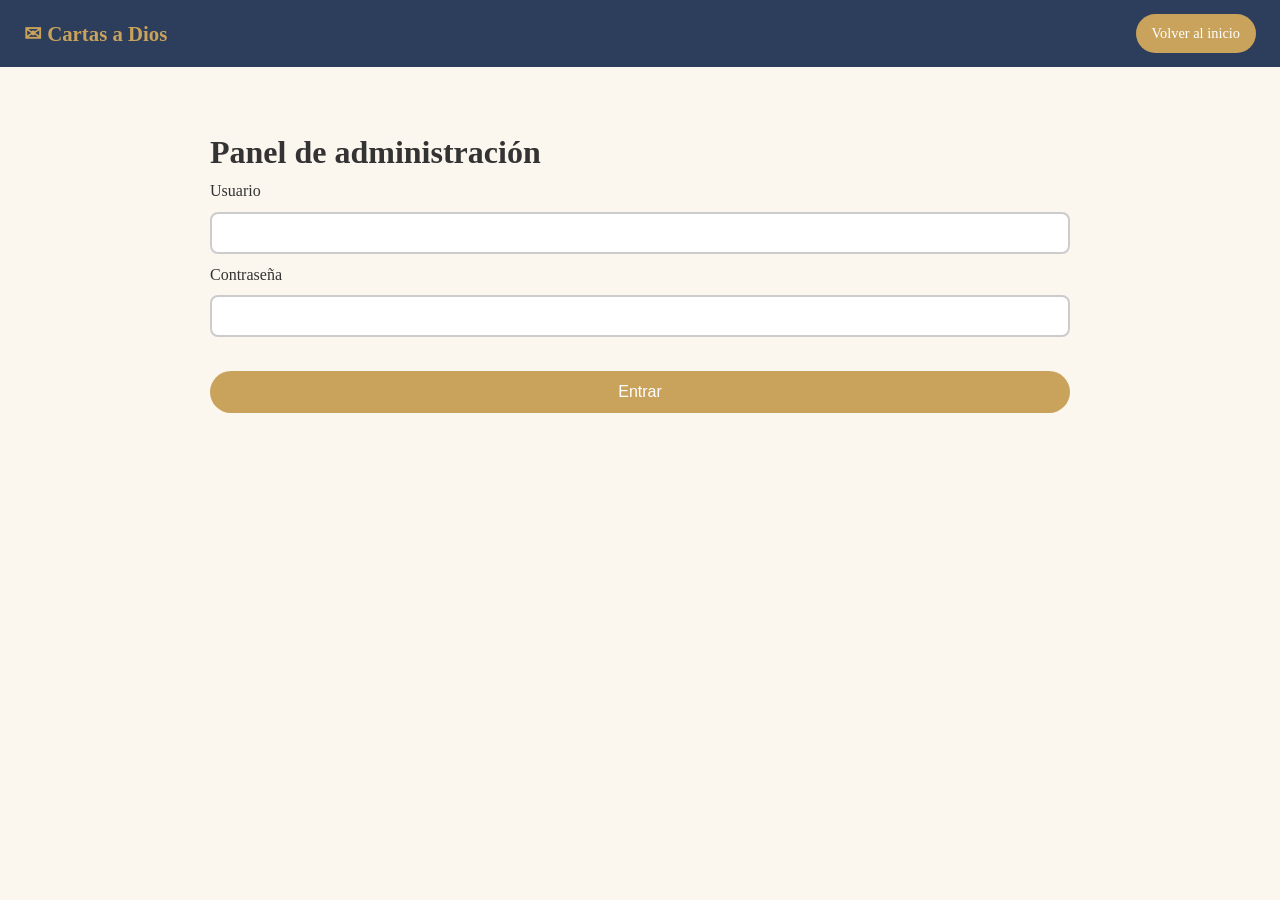
==== admin.html @ 880c37df "base" ====
<!DOCTYPE html>
<html lang="es">
<head>
  <meta charset="UTF-8">
  <meta name="viewport" content="width=device-width, initial-scale=1.0">
  <title>Admin · Cartas a Dios</title>
  <link rel="stylesheet" href="css/style.css">
</head>
<body>
  <header class="header">
    <a href="index.html" class="logo">✉ Cartas a Dios</a>
    <a href="index.html" class="boton-chico">Volver al inicio</a>
  </header>

  <main class="seccion">
    <h1>Panel de administración</h1>

    <!-- LOGIN -->
    <form id="form-login" class="form" novalidate>
      <label for="usuario">Usuario</label>
      <input type="text" id="usuario">
      <label for="clave">Contraseña</label>
      <input type="password" id="clave">
      <p id="error-login" class="error"></p>
      <button type="submit" class="boton">Entrar</button>
    </form>

    <!-- ZONA PRIVADA -->
    <div id="zona-admin" style="display:none">
      <p>Total de cartas guardadas: <strong id="total"></strong></p>
      <button id="btn-salir" class="boton-chico">Cerrar sesión</button>
      <div id="admin-lista" class="cards"></div>
    </div>
  </main>

  <script src="js/admin.js"></script>
</body>
</html>
---- css/style.css ----
/* VARIABLES: cambia aquí los colores de toda la página */
:root {
  --crema: #fbf6ee;
  --azul: #2c3e5c;
  --dorado: #c9a25b;
  --suave: #f1e7d6;
  --texto: #333;
  --blanco: #fff;
  --error: #b3261e;
  --ok: #2e7d32;
}

* { box-sizing: border-box; margin: 0; padding: 0; }
html { scroll-behavior: smooth; }

body {
  font-family: Georgia, "Times New Roman", serif;
  background: var(--crema);
  color: var(--texto);
  line-height: 1.6;
}

/* HEADER */
.header {
  display: flex;
  justify-content: space-between;
  align-items: center;
  padding: 14px 24px;
  background: var(--azul);
  position: sticky;
  top: 0;
  z-index: 10;
}
.logo { color: var(--dorado); font-size: 1.3rem; text-decoration: none; font-weight: bold; }
.menu { display: flex; gap: 20px; }
.menu a { color: var(--blanco); text-decoration: none; }
.menu a:hover { color: var(--dorado); }
.btn-menu { display: none; background: none; border: none; color: var(--blanco); font-size: 1.8rem; cursor: pointer; }

/* HERO */
.hero {
  text-align: center;
  padding: 80px 20px;
  background: linear-gradient(180deg, var(--suave), var(--crema));
}
.hero h1 { font-size: 2.8rem; color: var(--azul); }
.versiculo-dia {
  max-width: 650px;
  margin: 30px auto;
  padding: 24px;
  background: var(--blanco);
  border-left: 5px solid var(--dorado);
  border-radius: 10px;
  box-shadow: 0 4px 12px rgba(0,0,0,.08);
  animation: aparecer 1.2s ease;
}
.versiculo-dia blockquote { font-style: italic; font-size: 1.2rem; margin: 10px 0; }
.versiculo-dia cite { color: var(--dorado); font-weight: bold; }
@keyframes aparecer { from { opacity: 0; transform: translateY(20px); } to { opacity: 1; transform: none; } }

/* SECCIONES */
.seccion { padding: 60px 20px; max-width: 900px; margin: 0 auto; }
.seccion h2 { color: var(--azul); margin-bottom: 20px; }
.alterna { max-width: none; background: var(--suave); }
.alterna > * { max-width: 700px; margin-left: auto; margin-right: auto; }

.acerca-grid { display: flex; gap: 24px; align-items: center; flex-wrap: wrap; }
.foto { width: 180px; height: 180px; object-fit: cover; border-radius: 50%; border: 4px solid var(--dorado); }
.acerca-grid ul { margin: 10px 0 0 20px; }

/* BOTONES */
.boton, .boton-chico {
  display: inline-block;
  background: var(--dorado);
  color: var(--blanco);
  border: none;
  padding: 12px 26px;
  border-radius: 25px;
  text-decoration: none;
  cursor: pointer;
  font-size: 1rem;
  transition: transform .2s, background .2s;
}
.boton:hover, .boton-chico:hover { background: var(--azul); transform: scale(1.05); }
.boton-chico { padding: 8px 16px; font-size: .9rem; }

/* HABILIDADES: barras animadas */
.habilidad { margin-bottom: 16px; }
.barra { background: #ddd; border-radius: 20px; height: 16px; overflow: hidden; margin-top: 4px; }
.relleno { height: 100%; width: 0; background: var(--dorado); border-radius: 20px; transition: width 1.5s ease; }

/* FORMULARIOS */
.form { display: flex; flex-direction: column; gap: 8px; margin-bottom: 30px; }
.form input, .form textarea, .form select, #animo-select {
  padding: 10px;
  border: 2px solid #ccc;
  border-radius: 8px;
  font-family: inherit;
  font-size: 1rem;
}
#animo-select { margin-top: 10px; }
.form input.invalido, .form textarea.invalido { border-color: var(--error); }
.form input.valido, .form textarea.valido { border-color: var(--ok); }
.error { color: var(--error); font-size: .9rem; min-height: 1.2em; }
.ok { color: var(--ok); }

/* FILTROS Y CARDS */
.filtros { display: flex; gap: 10px; flex-wrap: wrap; margin-bottom: 20px; }
.filtro { padding: 6px 16px; border: 2px solid var(--dorado); background: none; border-radius: 20px; cursor: pointer; font-family: inherit; }
.filtro.activo, .filtro:hover { background: var(--dorado); color: var(--blanco); }

.cards { display: grid; grid-template-columns: repeat(auto-fit, minmax(240px, 1fr)); gap: 16px; }
.card {
  background: var(--blanco);
  border-radius: 12px;
  padding: 18px;
  box-shadow: 0 3px 10px rgba(0,0,0,.08);
  cursor: pointer;
  transition: transform .2s;
}
.card:hover { transform: translateY(-5px); }
.card .etiqueta { background: var(--suave); color: var(--azul); font-size: .8rem; padding: 2px 10px; border-radius: 12px; }
.card h3 { margin: 8px 0; color: var(--azul); }
.card .contenido { display: none; margin-top: 8px; }
.card.abierta .contenido { display: block; }
.card .fecha { font-size: .8rem; color: #888; }
.card .borrar { margin-top: 8px; background: none; border: 1px solid var(--error); color: var(--error); border-radius: 6px; cursor: pointer; padding: 3px 10px; }

.resultado { margin-top: 16px; background: var(--blanco); padding: 18px; border-radius: 10px; display: none; }
.resultado.visible { display: block; animation: aparecer .8s ease; }

/* FOOTER */
.footer { background: var(--azul); color: var(--blanco); text-align: center; padding: 24px; }
.footer a { color: var(--dorado); font-size: .9rem; }

/* RESPONSIVE: celular */
@media (max-width: 700px) {
  .btn-menu { display: block; }
  .menu {
    display: none;
    flex-direction: column;
    position: absolute;
    top: 100%;
    left: 0;
    width: 100%;
    background: var(--azul);
    padding: 16px 24px;
  }
  .menu.abierto { display: flex; }
  .hero h1 { font-size: 2rem; }
  .acerca-grid { justify-content: center; text-align: center; }
}
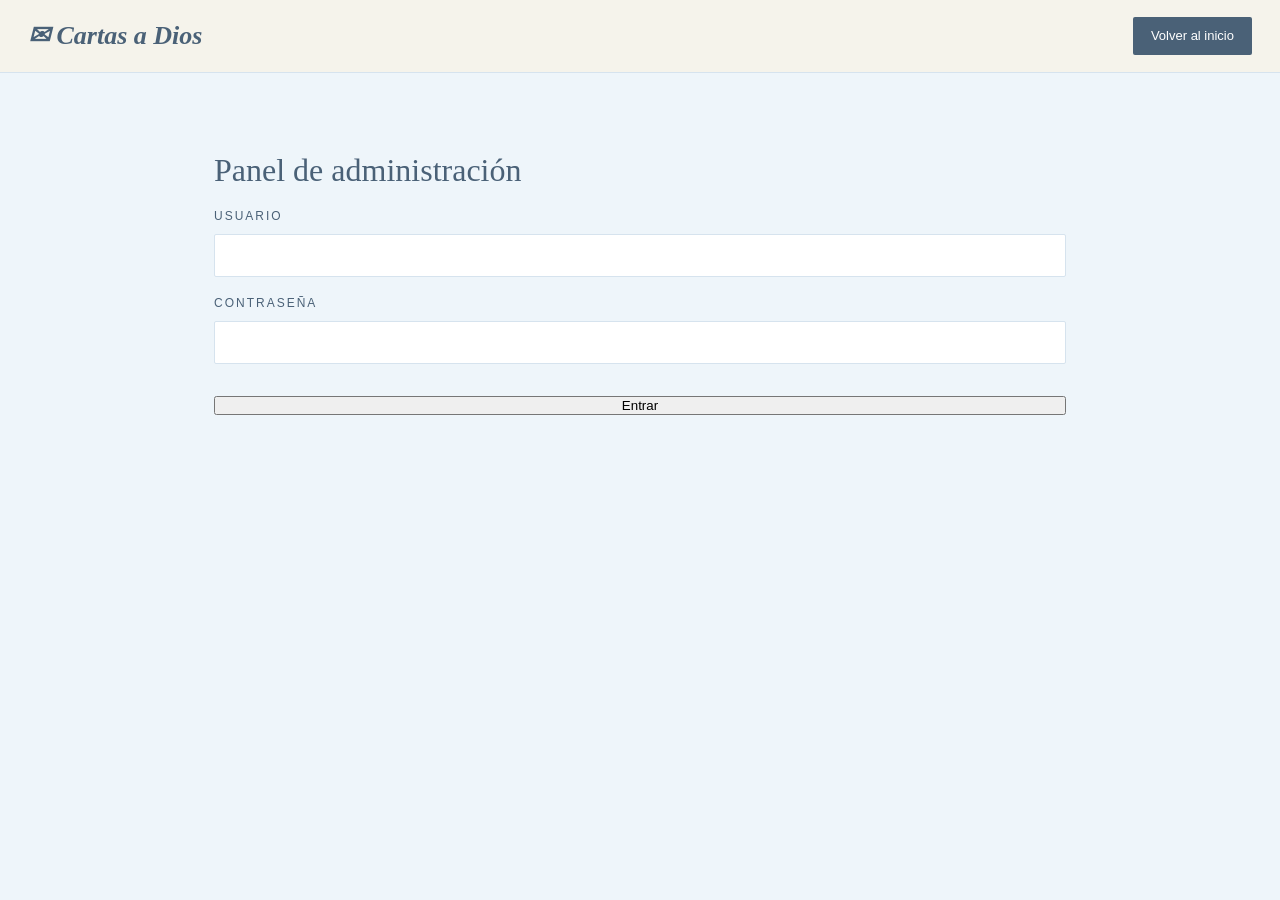
==== commit 206a5ed1: "add favicon.png" ====
--- a/admin.html
+++ b/admin.html
@@ -5,6 +5,7 @@
   <meta name="viewport" content="width=device-width, initial-scale=1.0">
   <title>Admin · Cartas a Dios</title>
   <link rel="stylesheet" href="css/style.css">
+  <link rel="icon" type="image/png" href="favicon.png">
 </head>
 <body>
   <header class="header">
--- a/css/style.css
+++ b/css/style.css
@@ -1,152 +1,355 @@
-/* VARIABLES: cambia aquí los colores de toda la página */
+ 
 :root {
-  --crema: #fbf6ee;
-  --azul: #2c3e5c;
-  --dorado: #c9a25b;
-  --suave: #f1e7d6;
-  --texto: #333;
-  --blanco: #fff;
-  --error: #b3261e;
-  --ok: #2e7d32;
+   --cream: #eef5fa;      
+  --paper: #fbfdff;      
+  --brown: #4a6177;      
+  --dark: #1f2d3d;       
+  --muted: #8aa0b4;      
+  --line: #d6e3ee;       
+  --accent: #3b78b5;     
+  --night: #22364a;      
+  --error: #b5423a;      
+  --ok: #3f7d63;         
+
+  
+  --font-title: 'Dancing Script', cursive;
+  --font-body: 'Poppins', sans-serif;
 }
 
 * { box-sizing: border-box; margin: 0; padding: 0; }
-html { scroll-behavior: smooth; }
+html { scroll-behavior: smooth; scroll-padding-top: 70px; }
 
 body {
-  font-family: Georgia, "Times New Roman", serif;
-  background: var(--crema);
-  color: var(--texto);
-  line-height: 1.6;
-}
-
-/* HEADER */
+  background-color: var(--cream);
+  color: var(--dark);
+  font-family: var(--font-body);
+  line-height: 1.7;
+  position: relative;
+  overflow-x: hidden;
+}
+
+h1, h2, h3 { font-family: var(--font-title); font-weight: 500; color: var(--brown); }
+h2 { font-size: clamp(34px, 5vw, 46px); line-height: 1.15; margin-bottom: 18px; }
+
+.eyebrow {
+  display: block;
+  font-size: 11px;
+  letter-spacing: 4px;
+  color: var(--muted);
+  font-weight: 500;
+  margin-bottom: 8px;
+}
+
+
 .header {
   display: flex;
   justify-content: space-between;
   align-items: center;
-  padding: 14px 24px;
-  background: var(--azul);
+  padding: 14px 28px;
+  background: rgba(246, 242, 234, .92);
+  backdrop-filter: blur(8px);
+  border-bottom: 1px solid var(--line);
   position: sticky;
   top: 0;
-  z-index: 10;
-}
-.logo { color: var(--dorado); font-size: 1.3rem; text-decoration: none; font-weight: bold; }
-.menu { display: flex; gap: 20px; }
-.menu a { color: var(--blanco); text-decoration: none; }
-.menu a:hover { color: var(--dorado); }
-.btn-menu { display: none; background: none; border: none; color: var(--blanco); font-size: 1.8rem; cursor: pointer; }
-
-/* HERO */
+  z-index: 20;
+}
+.logo {
+  font-family: var(--font-title);
+  font-size: 26px;
+  font-style: italic;
+  font-weight: 600;
+  color: var(--brown);
+  text-decoration: none;
+}
+.menu { display: flex; gap: 26px; }
+.menu a {
+  color: var(--dark);
+  text-decoration: none;
+  font-size: 13px;
+  letter-spacing: 1px;
+  position: relative;
+}
+
+.menu a::after {
+  content: "";
+  position: absolute;
+  left: 0; bottom: -4px;
+  width: 0; height: 1px;
+  background: var(--accent);
+  transition: width .3s ease;
+}
+.menu a:hover::after { width: 100%; }
+.btn-menu { display: none; background: none; border: none; color: var(--brown); font-size: 26px; cursor: pointer; }
+
+
 .hero {
+  position: relative;
+  max-width: 850px;
+  margin: 70px auto 50px;
+  padding: 50px 25px;
   text-align: center;
-  padding: 80px 20px;
-  background: linear-gradient(180deg, var(--suave), var(--crema));
-}
-.hero h1 { font-size: 2.8rem; color: var(--azul); }
-.versiculo-dia {
+}
+
+.hero::before {
+  content: "";
+  position: absolute;
+  top: -40px; left: 50%;
+  transform: translateX(-50%);
+  width: 620px; max-width: 120%;
+  height: 420px;
+  background: radial-gradient(ellipse at center, rgba(201, 162, 91, .22), transparent 65%);
+  z-index: -1;
+}
+.hero h1 {
+  font-size: clamp(56px, 9vw, 92px);
+  font-style: italic;
+  font-weight: 500;
+  margin: 18px 0 22px;
+  animation: aparecer 1.2s ease both;
+}
+.hero-text {
+  max-width: 520px;
+  margin: 0 auto 32px;
+  color: #82796d;
+  font-size: 15px;
+  font-weight: 300;
+  line-height: 1.9;
+}
+
+
+.btn-carta {
+  display: inline-flex;
+  align-items: center;
+  gap: 25px;
+  padding: 15px 26px;
+  background: var(--brown);
+  color: #fff;
+  text-decoration: none;
+  border: none;
+  border-radius: 2px;
+  font-family: var(--font-body);
+  font-size: 13px;
+  letter-spacing: 1px;
+  cursor: pointer;
+  transition: all .3s ease;
+}
+.btn-carta:hover { background: var(--night); transform: translateY(-3px); }
+.boton-chico {
+  display: inline-block;
+  padding: 8px 18px;
+  background: var(--brown);
+  color: #fff;
+  border-radius: 2px;
+  text-decoration: none;
+  font-size: 13px;
+  border: none;
+  cursor: pointer;
+}
+.boton-chico:hover { background: var(--night); }
+
+
+.decor {
+  position: absolute;
+  color: #a99a83;
+  opacity: .6;
+  pointer-events: none;
+  user-select: none;
+  z-index: 0;
+}
+.decor-envelope { top: 150px; left: 10%; font-size: 55px; transform: rotate(-15deg); }
+.decor-leaf     { top: 200px; right: 12%; font-size: 60px; transform: rotate(15deg); }
+.decor-star     { top: 350px; left: 18%; font-size: 30px; }
+.decor-sparkle  { top: 120px; right: 23%; font-size: 20px; }
+
+
+.hero-divider {
+  margin-top: 60px;
+  display: flex;
+  align-items: center;
+  justify-content: center;
+  gap: 18px;
+  color: var(--muted);
+  font-family: var(--font-title);
+  font-style: italic;
+  font-size: 21px;
+}
+.hero-divider::before, .hero-divider::after {
+  content: ""; width: 55px; height: 1px; background: var(--line);
+}
+
+
+.verse {
+  position: relative;
+  z-index: 1;
   max-width: 650px;
-  margin: 30px auto;
-  padding: 24px;
-  background: var(--blanco);
-  border-left: 5px solid var(--dorado);
-  border-radius: 10px;
-  box-shadow: 0 4px 12px rgba(0,0,0,.08);
-  animation: aparecer 1.2s ease;
-}
-.versiculo-dia blockquote { font-style: italic; font-size: 1.2rem; margin: 10px 0; }
-.versiculo-dia cite { color: var(--dorado); font-weight: bold; }
-@keyframes aparecer { from { opacity: 0; transform: translateY(20px); } to { opacity: 1; transform: none; } }
-
-/* SECCIONES */
-.seccion { padding: 60px 20px; max-width: 900px; margin: 0 auto; }
-.seccion h2 { color: var(--azul); margin-bottom: 20px; }
-.alterna { max-width: none; background: var(--suave); }
-.alterna > * { max-width: 700px; margin-left: auto; margin-right: auto; }
-
-.acerca-grid { display: flex; gap: 24px; align-items: center; flex-wrap: wrap; }
-.foto { width: 180px; height: 180px; object-fit: cover; border-radius: 50%; border: 4px solid var(--dorado); }
-.acerca-grid ul { margin: 10px 0 0 20px; }
-
-/* BOTONES */
-.boton, .boton-chico {
-  display: inline-block;
-  background: var(--dorado);
-  color: var(--blanco);
-  border: none;
-  padding: 12px 26px;
-  border-radius: 25px;
-  text-decoration: none;
-  cursor: pointer;
-  font-size: 1rem;
-  transition: transform .2s, background .2s;
-}
-.boton:hover, .boton-chico:hover { background: var(--azul); transform: scale(1.05); }
-.boton-chico { padding: 8px 16px; font-size: .9rem; }
-
-/* HABILIDADES: barras animadas */
-.habilidad { margin-bottom: 16px; }
-.barra { background: #ddd; border-radius: 20px; height: 16px; overflow: hidden; margin-top: 4px; }
-.relleno { height: 100%; width: 0; background: var(--dorado); border-radius: 20px; transition: width 1.5s ease; }
-
-/* FORMULARIOS */
-.form { display: flex; flex-direction: column; gap: 8px; margin-bottom: 30px; }
+  margin: 50px auto;
+  padding: 45px 30px;
+  text-align: center;
+  background: var(--paper);
+  border: 1px solid var(--line);
+  box-shadow: 0 10px 30px rgba(107, 90, 71, .08);
+  animation: aparecer 1.2s ease both;
+}
+
+.verse::before {
+  content: "";
+  position: absolute;
+  inset: 8px;
+  border: 1px solid var(--line);
+  pointer-events: none;
+}
+.verse-label { display: block; font-size: 10px; letter-spacing: 4px; color: var(--accent); margin-bottom: 6px; }
+.verse-icon { font-family: Georgia, serif; font-size: 45px; color: #b4a58e; line-height: 1; }
+.verse p {
+  font-family: var(--font-title);
+  font-style: italic;
+  font-size: clamp(24px, 4vw, 32px);
+  color: var(--brown);
+  line-height: 1.45;
+  margin-bottom: 10px;
+}
+.verse-reference { font-size: 10px; letter-spacing: 3px; color: var(--muted); }
+
+
+.seccion { position: relative; z-index: 1; max-width: 900px; margin: 0 auto; padding: 70px 24px; }
+.franja { max-width: none; background: var(--paper); border-top: 1px solid var(--line); border-bottom: 1px solid var(--line); }
+.franja-interior { max-width: 700px; margin: 0 auto; }
+
+.acerca-grid { display: flex; gap: 30px; align-items: center; flex-wrap: wrap; }
+.acerca-grid p { margin-bottom: 10px; color: #6f665a; }
+.acerca-grid ul { margin: 12px 0 0 20px; color: #6f665a; }
+.foto {
+  width: 190px; height: 230px;
+  object-fit: cover;
+  border: 1px solid var(--line);
+  padding: 8px;
+  background: var(--paper);
+  box-shadow: 0 8px 20px rgba(0,0,0,.08);
+  transform: rotate(-2deg);   
+}
+
+
+.habilidad { margin-bottom: 18px; }
+.habilidad-fila { font-size: 13px; letter-spacing: 2px; text-transform: uppercase; color: var(--brown); }
+.barra { background: var(--line); height: 4px; margin-top: 6px; }
+.relleno { height: 100%; width: 0; background: var(--accent); transition: width 1.6s ease; }
+
+
+.letter-section {
+  position: relative;
+  z-index: 1;
+  max-width: 760px;
+  margin: 70px auto;
+  padding: 55px 35px;
+  background: var(--paper);
+  border: 1px solid var(--line);
+  box-shadow: 0 10px 30px rgba(107, 90, 71, .08);
+  text-align: center;
+}
+.letter-decoration { font-size: 35px; color: #aa9a82; margin-bottom: 10px; }
+.letter-intro { color: #82796d; margin-bottom: 30px; font-weight: 300; }
+.subtitulo { font-size: 30px; margin: 40px 0 14px; font-style: italic; }
+
+
+.form { display: flex; flex-direction: column; gap: 8px; text-align: left; margin-bottom: 20px; }
+.form label { font-size: 12px; letter-spacing: 2px; text-transform: uppercase; color: var(--brown); margin-top: 8px; }
 .form input, .form textarea, .form select, #animo-select {
-  padding: 10px;
-  border: 2px solid #ccc;
-  border-radius: 8px;
-  font-family: inherit;
-  font-size: 1rem;
-}
-#animo-select { margin-top: 10px; }
+  padding: 12px;
+  background: #fff;
+  border: 1px solid var(--line);
+  border-radius: 2px;
+  font-family: var(--font-body);
+  font-size: 15px;
+  color: var(--dark);
+  transition: border-color .25s, box-shadow .25s;
+}
+.form input:focus, .form textarea:focus, .form select:focus, #animo-select:focus {
+  outline: none;
+  border-color: var(--accent);
+  box-shadow: 0 0 0 3px rgba(138, 109, 59, .15);
+}
+
+textarea.papel {
+  font-family: var(--font-title);
+  font-size: 21px;
+  line-height: 32px;
+  background-image: repeating-linear-gradient(transparent, transparent 31px, var(--line) 31px, var(--line) 32px);
+  background-color: #fffefb;
+}
 .form input.invalido, .form textarea.invalido { border-color: var(--error); }
 .form input.valido, .form textarea.valido { border-color: var(--ok); }
-.error { color: var(--error); font-size: .9rem; min-height: 1.2em; }
-.ok { color: var(--ok); }
-
-/* FILTROS Y CARDS */
-.filtros { display: flex; gap: 10px; flex-wrap: wrap; margin-bottom: 20px; }
-.filtro { padding: 6px 16px; border: 2px solid var(--dorado); background: none; border-radius: 20px; cursor: pointer; font-family: inherit; }
-.filtro.activo, .filtro:hover { background: var(--dorado); color: var(--blanco); }
-
-.cards { display: grid; grid-template-columns: repeat(auto-fit, minmax(240px, 1fr)); gap: 16px; }
+.error { color: var(--error); font-size: 13px; min-height: 1.2em; }
+.ok { color: var(--ok); margin-top: 8px; }
+.form .btn-carta { align-self: flex-start; margin-top: 10px; }
+#animo-select { margin-top: 12px; width: 100%; max-width: 340px; }
+
+
+.filtros { display: flex; gap: 8px; flex-wrap: wrap; justify-content: center; margin-bottom: 22px; }
+.filtro {
+  padding: 6px 16px;
+  border: 1px solid var(--line);
+  background: transparent;
+  color: var(--brown);
+  font-family: var(--font-body);
+  font-size: 12px;
+  letter-spacing: 1px;
+  border-radius: 2px;
+  cursor: pointer;
+  transition: all .25s;
+}
+.filtro.activo, .filtro:hover { background: var(--brown); border-color: var(--brown); color: #fff; }
+
+.cards { display: grid; grid-template-columns: repeat(auto-fit, minmax(220px, 1fr)); gap: 16px; text-align: left; }
 .card {
-  background: var(--blanco);
-  border-radius: 12px;
+  background: #fff;
+  border: 1px solid var(--line);
+  border-top: 3px solid var(--accent);
   padding: 18px;
-  box-shadow: 0 3px 10px rgba(0,0,0,.08);
   cursor: pointer;
-  transition: transform .2s;
-}
-.card:hover { transform: translateY(-5px); }
-.card .etiqueta { background: var(--suave); color: var(--azul); font-size: .8rem; padding: 2px 10px; border-radius: 12px; }
-.card h3 { margin: 8px 0; color: var(--azul); }
-.card .contenido { display: none; margin-top: 8px; }
-.card.abierta .contenido { display: block; }
-.card .fecha { font-size: .8rem; color: #888; }
-.card .borrar { margin-top: 8px; background: none; border: 1px solid var(--error); color: var(--error); border-radius: 6px; cursor: pointer; padding: 3px 10px; }
-
-.resultado { margin-top: 16px; background: var(--blanco); padding: 18px; border-radius: 10px; display: none; }
+  transition: transform .25s, box-shadow .25s;
+}
+.card:hover { transform: translateY(-5px); box-shadow: 0 10px 22px rgba(107, 90, 71, .12); }
+.card .etiqueta { font-size: 10px; letter-spacing: 2px; text-transform: uppercase; color: var(--accent); }
+.card h3 { font-size: 24px; margin: 4px 0; }
+.card .fecha { font-size: 12px; color: var(--muted); }
+.card .contenido { display: none; margin-top: 10px; font-family: var(--font-title); font-size: 19px; font-style: italic; color: #5d5245; }
+.card.abierta .contenido { display: block; animation: aparecer .5s ease; }
+.card .borrar { margin-top: 10px; background: none; border: 1px solid var(--line); color: var(--error); font-size: 12px; padding: 3px 12px; cursor: pointer; }
+.card .borrar:hover { border-color: var(--error); }
+
+.resultado { display: none; margin-top: 18px; padding: 22px; background: var(--cream); border: 1px solid var(--line); border-left: 3px solid var(--accent); font-family: var(--font-title); font-size: 20px; }
 .resultado.visible { display: block; animation: aparecer .8s ease; }
 
-/* FOOTER */
-.footer { background: var(--azul); color: var(--blanco); text-align: center; padding: 24px; }
-.footer a { color: var(--dorado); font-size: .9rem; }
-
-/* RESPONSIVE: celular */
+
+.footer { background: var(--night); color: #cfc7b8; text-align: center; padding: 40px 20px; font-size: 14px; position: relative; z-index: 1; }
+.footer-titulo { font-family: var(--font-title); font-style: italic; font-size: 30px; color: #e2c98f; }
+.footer a { color: #e2c98f; font-size: 12px; letter-spacing: 1px; }
+
+
+@keyframes aparecer { from { opacity: 0; transform: translateY(18px); } to { opacity: 1; transform: none; } }
+@keyframes float { 0%, 100% { transform: translateY(0); } 50% { transform: translateY(-10px); } }
+.decor-envelope, .decor-leaf { animation: float 5s ease-in-out infinite; }
+
+
 @media (max-width: 700px) {
   .btn-menu { display: block; }
   .menu {
     display: none;
     flex-direction: column;
+    gap: 14px;
     position: absolute;
-    top: 100%;
-    left: 0;
+    top: 100%; left: 0;
     width: 100%;
-    background: var(--azul);
-    padding: 16px 24px;
+    background: var(--cream);
+    border-bottom: 1px solid var(--line);
+    padding: 18px 28px;
   }
   .menu.abierto { display: flex; }
-  .hero h1 { font-size: 2rem; }
+  .decor-envelope { left: 3%; top: 90px; font-size: 35px; }
+  .decor-leaf { right: 3%; top: 100px; font-size: 38px; }
+  .decor-star, .decor-sparkle { display: none; }
+  .hero { margin-top: 40px; }
+  .letter-section { margin: 40px 14px; padding: 40px 20px; }
   .acerca-grid { justify-content: center; text-align: center; }
-}
+  .acerca-grid ul { text-align: left; }
+}
